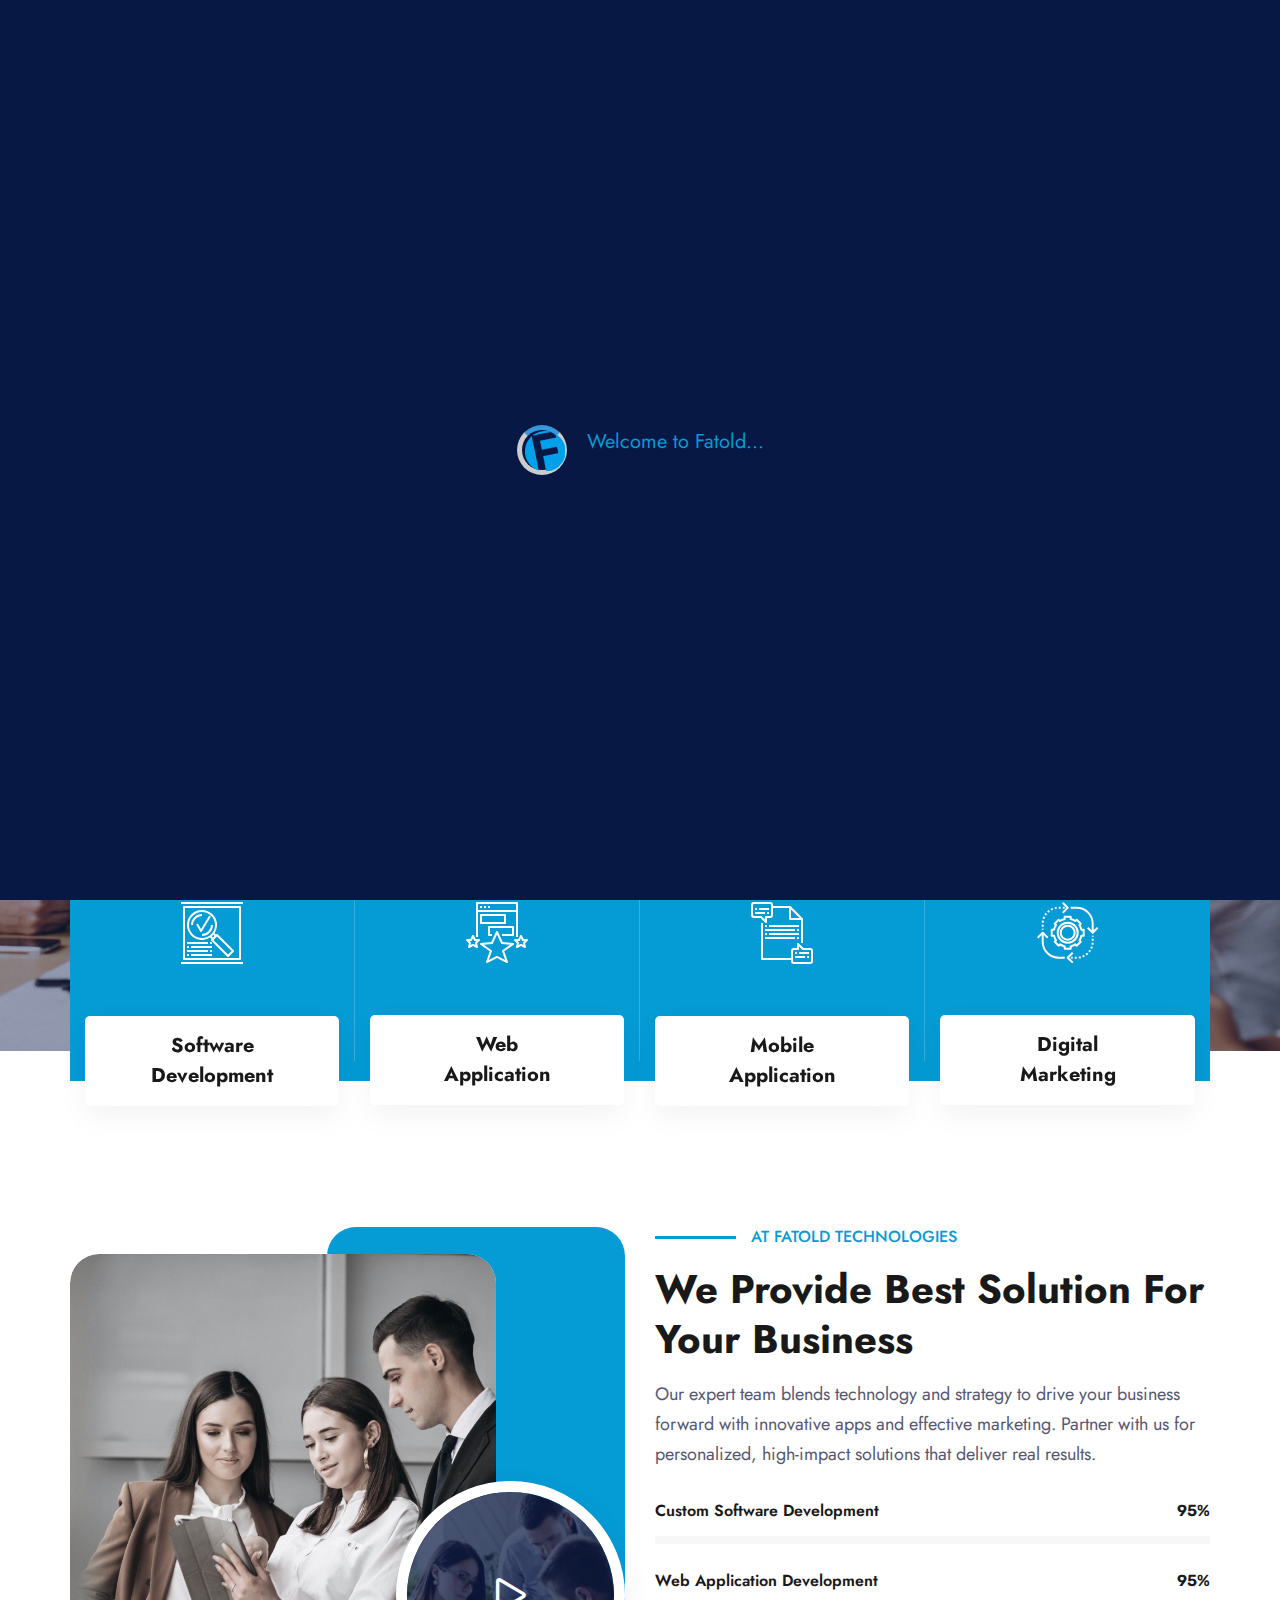
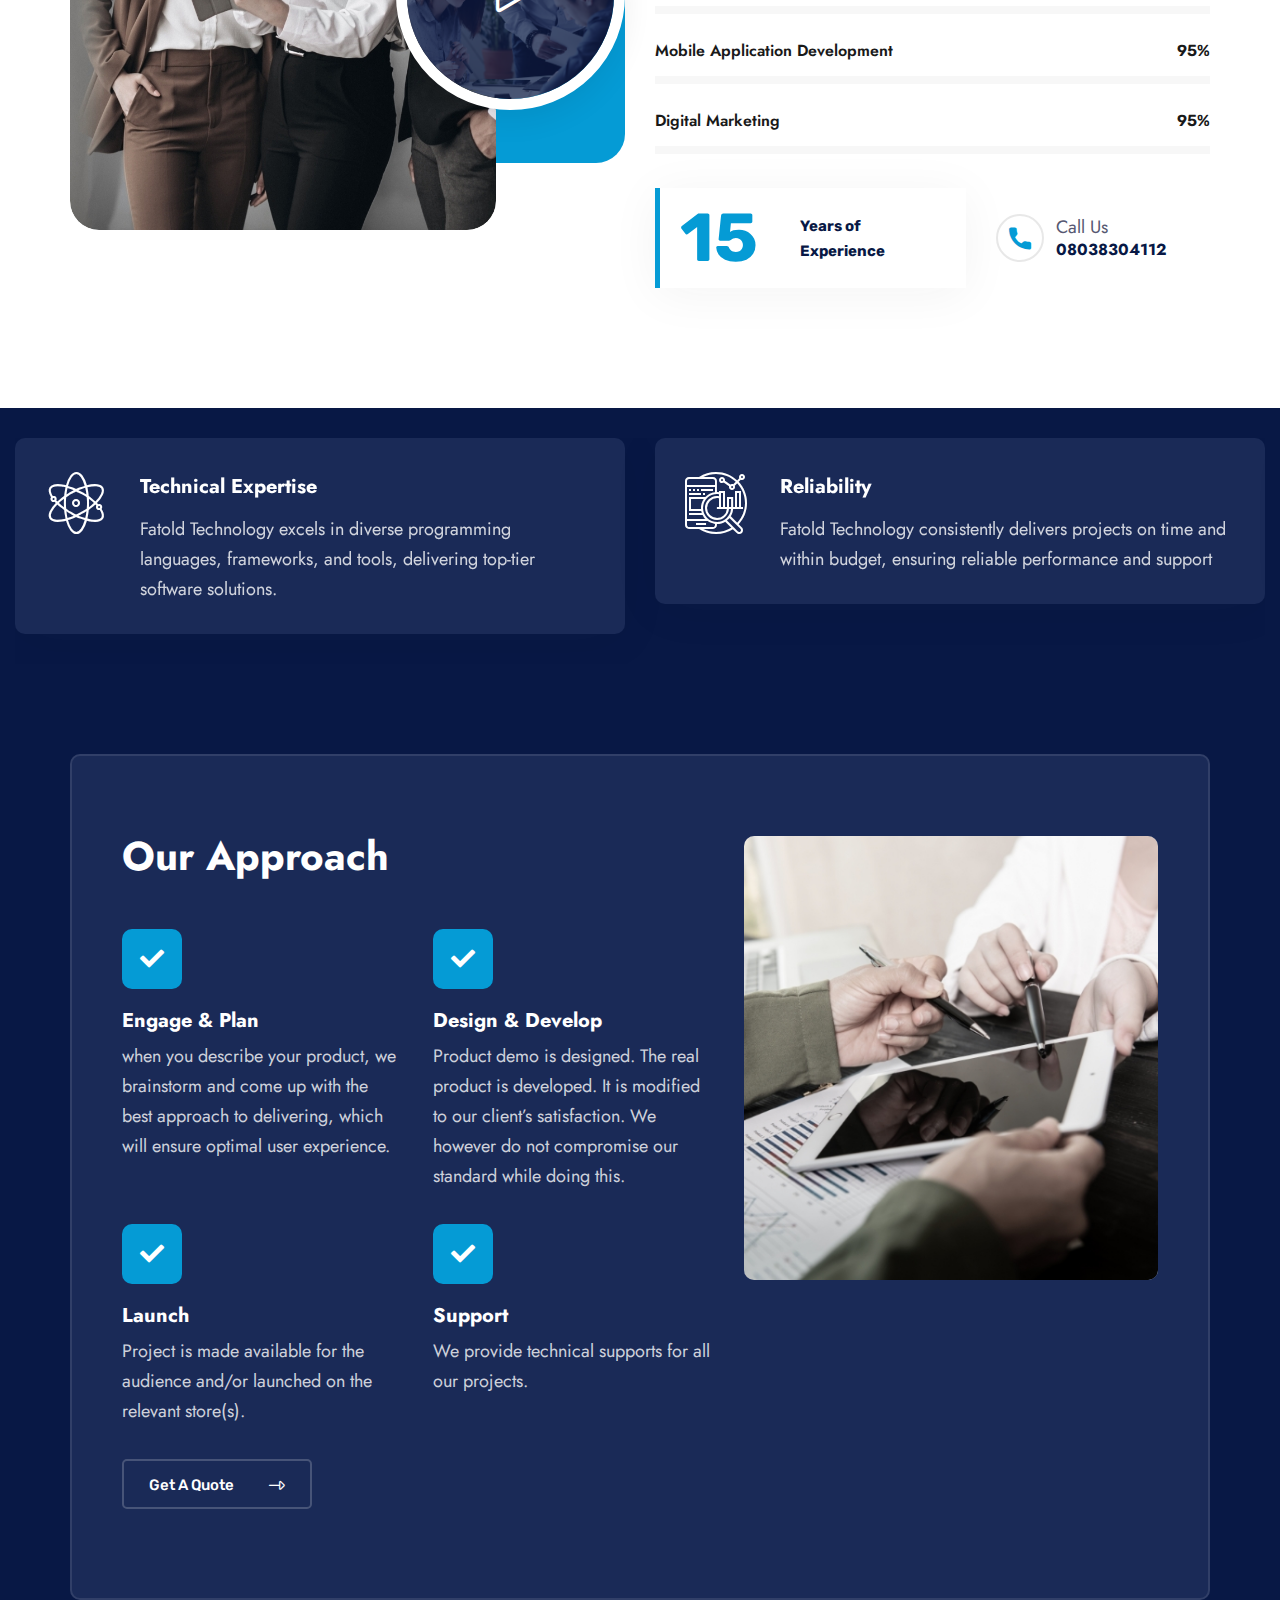
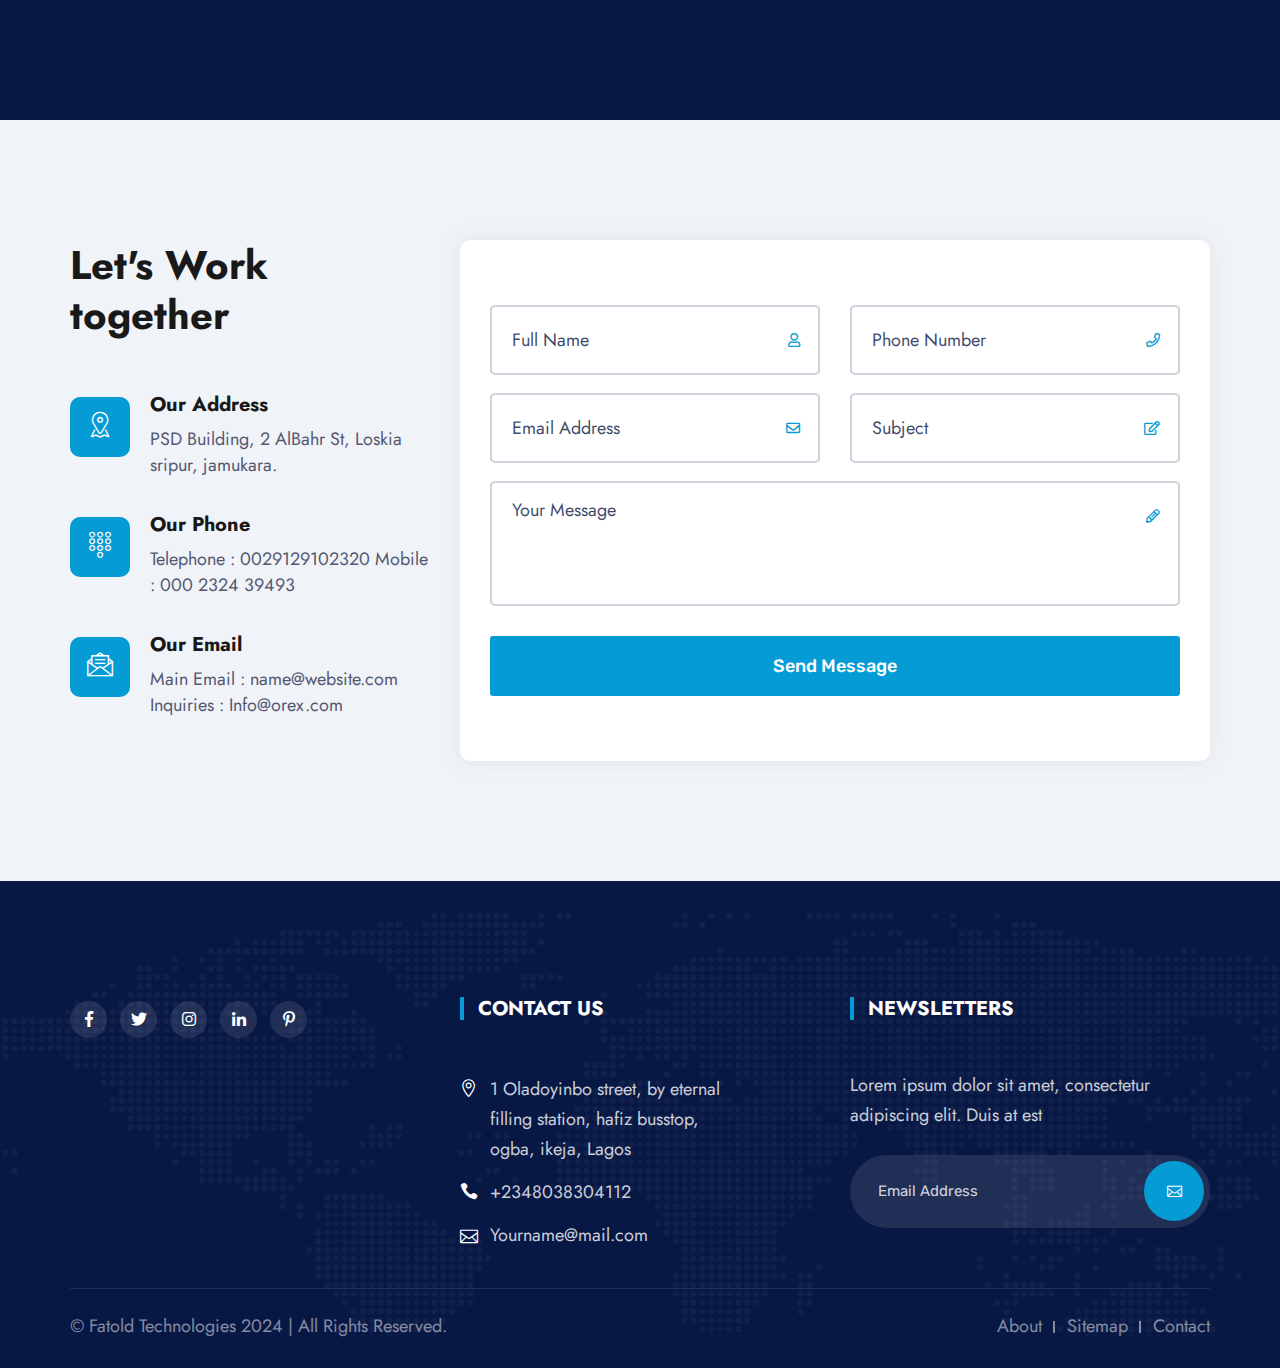
==== index.html @ 807e9df7 "Add files via upload" ====
<!DOCTYPE html>
<html lang="en">
    
<!-- Mirrored from psdtowpwork.com/html/graptor/demo/ by HTTrack Website Copier/3.x [XR&CO'2014], Mon, 05 Aug 2024 14:26:19 GMT -->
<head>
    <title>Fatold Technologies</title>
    <meta charset="UTF-8">
    <meta name="viewport" content="width=device-width">

    <!-- Start Include All CSS -->
    <link rel="stylesheet" href="assets/css/bootstrap.css"/>
    <link rel="stylesheet" href="assets/css/font-awesome.min.css"/>
    <link rel="stylesheet" href="assets/css/elegant-icons.css"/>
    <link rel="stylesheet" href="assets/css/graptor-icons.css"/>
    <link rel="stylesheet" href="assets/css/animate.css"/>
    <link rel="stylesheet" href="assets/css/owl.carousel.min.css">
    <link rel="stylesheet" href="assets/css/owl.theme.default.min.css">
    <link rel="stylesheet" href="assets/css/lightcase.css">
    <link rel="stylesheet" href="assets/css/theme.css"/>
    <link rel="stylesheet" href="assets/css/responsive.css"/>
    <!-- End Include All CSS -->

    <!-- Favicon Icon -->
    <link rel="icon"  type="image/png" href="assets/images/Fatold icon.png">
    <!-- Favicon Icon -->
</head>
<body>

    <!-- Preloader Icon -->
    <!-- <div class="preloader">
        <div class="loaderInner">
            <img src="assets/images/Fatold icon.png" alt="">
            <div id="top" class="mask">
                <div class="plane"></div>
            </div>
            <div id="middle" class="mask">
                <div class="plane"></div>
            </div>
            <div id="bottom" class="mask">
                <div class="plane"></div>
            </div>
             <div id="bottom" class="mask">
                <div class="plane"></div>
            </div>
            <p>Our Team...</p>
        </div>
    </div> -->
    <div class="Body1">
        <div class="preloader">
            <div class="loader-icon">
                <img src="assets/images/Fatold icon.png" alt="fatold icon">
            </div>
            <p class="loading-text">Welcome to Fatold...</p>
        </div>
    </div>
    <!-- Preloader Icon -->

        <!-- Topbar Start -->
        <section class="topbar">
            <div class="container">
                <div class="row">
                    <div class="col-md-8">
                        <div class="topinfo">
                            <!-- <p><i class="icon_pin_alt"></i>2072 Pinnickinick Street, WA 98370</p> -->
                            <p><i class="icon_mail_alt"></i><a href="mailto:info@website.com">hello@fatoldtechnologoes.com</a></p>
                        </div>
                    </div>
                    <div class="col-md-4">
                        <ul class="topsocial">
                            <li><a href="https://www.facebook.com/fatoldtechnologies"><i class="nss-facebook-f"></i></a></li>
                            <!-- <li><a href="https://twitter.com/"><i class="nss-twitter"></i></a></li>
                            <li><a href="https://web.whatsapp.com/"><i class="nss-whatsapp"></i></a></li> -->
                            <li><a href="http://instagram.com/fatoldtechnologies"><i class="nss-instagram"></i></a></li>
                        </ul>
                    </div>
                </div>
            </div>
        </section>
        <!-- Topbar End -->

        <!-- Header Start -->
        <header class="header-02 head-sticky">
            <div class="container">
                <div class="row">
                    <div class="col-lg-12">
                        <nav class="navbar navbar-expand-lg">
                            <!-- logo Start-->
                            <a class="navbar-brand" href="index-2.html">
                                <img src="assets/images/Logo 1.png" alt="">
                            </a>
                            <!-- logo End-->

                            <!-- Moblie Btn Start -->
                            <button class="navbar-toggler" type="button" data-toggle="collapse" data-target="#navbarSupportedContent"   aria-controls="navbarSupportedContent" aria-expanded="true" aria-label="Toggle navigation">
                                <i class="nss-bars1"></i>
                            </button>
                            <!-- Moblie Btn End -->

                            <!-- Nav Menu Start -->
                            <div class="navbar-collapse sub-menu-bar collapse" id="navbarSupportedContent">
                                <ul class="navbar-nav">
                                    <li>
                                        <a href="index.html">Home</a>
                                    </li>
                                    <li class="menu-item-has-children">
                                        <a href="javascript:void(0);">About Us</a>
                                        <ul class="sub-menu">
                                            <li><a href="about.html">Who We Are</a></li>
                                            <li><a href="team.html">Our Team of Experts</a></li>
                                        </ul>
                                    </li>
                                    <li class="menu-item-has-children">
                                        <a href="javascript:void(0);">Services</a>
                                        <ul class="sub-menu">
                                            <li><a href="service-one.html">Custom Software Development</a></li>
                                            <li><a href="service-two.html">Web Application Development</a></li>
                                            <li><a href="service-three.html">Mobile Application Development</a></li>
                                            <li><a href="service-four.html">Digital Marketing</a></li>
                                        </ul>
                                    </li>
                                    <li>
                                        <a href="contact.html">Contact</a>
                                    </li>
                                </ul>
                            </div>
                            <!-- Nav Menu End -->

                            <!-- Btn -->
                            <div class="access-btn">
                                <a href="javascript:void(0);" class="btn-search"><i class="nss-search2"></i></a>
                                <a href="javascript:void(0)" class="navigator">
                                    <svg xmlns="http://www.w3.org/2000/svg" width="22" height="22" viewBox="0 0 22 22"><path d="M2,0A2,2,0,1,0,4,2,2,2,0,0,0,2,0Zm9,0a2,2,0,1,0,2,2A2,2,0,0,0,11,0Zm9,4a2,2,0,1,0-2-2A2,2,0,0,0,20,4ZM2,9a2,2,0,1,0,2,2A2,2,0,0,0,2,9Zm9,0a2,2,0,1,0,2,2A2,2,0,0,0,11,9Zm9,0a2,2,0,1,0,2,2A2,2,0,0,0,20,9ZM2,18a2,2,0,1,0,2,2,2,2,0,0,0-2-2Zm9,0a2,2,0,1,0,2,2A2,2,0,0,0,11,18Zm9,0a2,2,0,1,0,2,2A2,2,0,0,0,20,18Z" fill="#1E2843" fill-rule="evenodd"></path></svg>
                                </a>
                            </div>
                            <!-- Btn -->
                        </nav>
                    </div>
                </div>
            </div>
        </header>
        <!-- Header End -->

        <!-- popup sidebar widget -->
        <section class="popup_sidebar_sec">
            <div class="popup_sidebar_overlay"></div>
            <div class="widget_area">
                <a href="javascript:void(0);" class="widget_closer"><i class="nss-times2"></i></a>
                <div class="center_align">
                    <div class="about_widget_area">
                        <div class="wd_logo">
                            <img src="assets/images/Logo 1.png" alt=""/>
                        </div>
                        <p>
                            We are established with the objective of making our client happy by providing value for thoughts and ideas. </p>
                        <div class="icon-box-3">
                            <div class="ib-icon">
                                <i class="nss-phone-volume2"></i>
                            </div>
                            <h5>Call Us</h5>
                            <p><a href="tel:1.800.321.9876">+2348038304112</a></p>
                        </div>
                        <div class="icon-box-3">
                            <div class="ib-icon">
                                <i class="graptor-email"></i>
                            </div>
                            <h5>Write us</h5>
                            <p><a href="mailto:contact@website.com">contact@website.com</a></p>
                        </div>
                        <div class="icon-box-3">
                            <div class="ib-icon">
                                <i class="graptor-address"></i>
                            </div>
                            <h5>Address</h5>
                            <p>1 Oladoyinbo street, by eternal filling station, hafiz busstop, ogba, ikeja, Lagos</p>
                        </div>
                        <ul class="social_item">
                            <li><a href="https://www.facebook.com/fatoldtechnologies" class="fac"><i class="nss-facebook-f"></i></a></li>
                            <li><a href="https://twitter.com/" class="twi"><i class="nss-twitter"></i></a></li>
                            <li><a href="https://whatsapp.com/" class="goo"><i class="nss-whatsapp"></i></a></li>
                            <li><a href="https://instagram.com/fatoldtechnologies" class="dri"><i class="nss-instagram"></i></a></li>
                        </ul>
                    </div>
                </div>
            </div>
        </section>
        <!-- popup sidebar widget -->

        <!-- Popup Search Start -->
        <section class="popup_search_sec">
            <div class="popup_search_overlay"></div>
            <div class="pop_search_background">
                <div class="middle_search">
                    <div class="container">
                        <div class="row">
                            <div class="col-lg-12 text-center">
                                <div class="popup_search_form">
                                    <form method="get" action="#">
                                        <input type="search" name="s" id="s" placeholder="Type Words and Hit Enter">
                                        <button type="submit"><i class="nss-search2"></i></button>
                                    </form>
                                </div>
                            </div>
                        </div>
                    </div>
                </div>
            </div>
        </section>
        <!-- Popup Search End -->

        <!-- Hero Slider Start -->
        <section class="slider-section">
            <div class="hero-slider-01 owl-carousel">
                <div class="single-slide bg-img d-flex align-items-center" data-bg-image="assets/images/home1/1.jpg">
                    <div class="container">
                        <div class="row">
                            <div class="col-lg-12">
                                <div class="slider-content">
                                    <h5 class="sub-title animated">For Startup Business</h5>
                                    <h2 class="animated">It Service & <br> Solutions</h2>
                                    <a href="contact.html" class="grap-btn to_top animated">Get A Quote <i class="nss-long-arrow-alt-right2"></i></a>
                                    <a href="about.html" class="grap-btn to_bottom animated">About Us <i class="nss-long-arrow-alt-right2"></i></a>
                                </div>
                            </div>
                        </div>
                    </div>
                </div>
                <div class="single-slide bg-img d-flex align-items-center" data-bg-image="assets/images/home1/2.jpg">
                    <div class="container">
                        <div class="row">
                            <div class="col-lg-12">
                                <div class="slider-content">
                                    <h5 class="sub-title animated">IT Software & Design</h5>
                                    <h2 class="animated">Leading It & <br> Software</h2>
                                    <a href="contact.html" class="grap-btn to_top animated">Get A Quote <i class="nss-long-arrow-alt-right2"></i></a>
                                    <a href="about.html" class="grap-btn to_bottom animated">About Us <i class="nss-long-arrow-alt-right2"></i></a>
                                </div>
                            </div>
                        </div>
                    </div>
                </div>
                <div class="single-slide bg-img d-flex align-items-center" data-bg-image="assets/images/home1/3.jpg">
                    <div class="container">
                        <div class="row">
                            <div class="col-lg-12">
                                <div class="slider-content">
                                    <h5 class="sub-title animated">We Increase Your</h5>
                                    <h2 class="animated">Business Growth & <br> Success</h2>
                                    <a href="contact.html" class="grap-btn to_top animated">Get A Quote <i class="nss-long-arrow-alt-right2"></i></a>
                                    <a href="about.html" class="grap-btn to_bottom animated">About Us <i class="nss-long-arrow-alt-right2"></i></a>
                                </div>
                            </div>
                        </div>
                    </div>
                </div>
            </div>
        </section>  
        <!-- Hero Slider End -->

        <!-- Icon Box Start -->
        <section class="iconbox-section-1">
            <div class="container">
                <div class="row">
                    <div class="col-lg-12">
                        <div class="box-wrapper">
                            <div class="icon-box-1 text-center">
                                <div class="ib-icon">
                                    <svg xmlns="http://www.w3.org/2000/svg" width="62" height="62" viewBox="0 0 62 62">
                                      <g id="_005-check" data-name="005-check" transform="translate(-1 -1)">
                                        <g id="Group_1279" data-name="Group 1279">
                                          <path id="Path_761" data-name="Path 761" d="M1,1H63V3H1Z" fill="#fff"/>
                                          <path id="Path_762" data-name="Path 762" d="M1,61H63v2H1Z" fill="#fff"/>
                                          <path id="Path_763" data-name="Path 763" d="M60,59a1,1,0,0,0,1-1V6a1,1,0,0,0-1-1H4A1,1,0,0,0,3,6V58a1,1,0,0,0,1,1ZM5,7H59V57H5Z" fill="#fff"/>
                                          <path id="Path_764" data-name="Path 764" d="M37.707,33.293a1,1,0,0,0-1.414,0L36,33.586l-1.429-1.429a15.038,15.038,0,1,0-4.414,4.414L31.586,38l-.293.293a1,1,0,0,0,0,1.414l16,16a1,1,0,0,0,1.414,0l5-5a1,1,0,0,0,0-1.414ZM9,24A13,13,0,1,1,22,37,13.015,13.015,0,0,1,9,24ZM31.771,35.357a15.223,15.223,0,0,0,1.586-1.586L34.586,35,33,36.586ZM48,53.586,33.414,39,37,35.414,51.586,50Z" fill="#fff"/>
                                          <path id="Path_765" data-name="Path 765" d="M31,24a9.011,9.011,0,0,1-9,9v2A11.013,11.013,0,0,0,33,24Z" fill="#fff"/>
                                          <path id="Path_766" data-name="Path 766" d="M22,13A11.013,11.013,0,0,0,11,24h2a9.011,9.011,0,0,1,9-9Z" fill="#fff"/>
                                          <path id="Path_767" data-name="Path 767" d="M29.143,14.485,21.021,28.021,17.868,22.5l-1.736.992,4,7a1,1,0,0,0,.857.5H21a1,1,0,0,0,.857-.485l9-15Z" fill="#fff"/>
                                          <path id="Path_768" data-name="Path 768" d="M7,53H9v2H7Z" fill="#fff"/>
                                          <path id="Path_769" data-name="Path 769" d="M11,53H32v2H11Z" fill="#fff"/>
                                          <path id="Path_770" data-name="Path 770" d="M30,49h2v2H30Z" fill="#fff"/>
                                          <path id="Path_771" data-name="Path 771" d="M7,49H28v2H7Z" fill="#fff"/>
                                          <path id="Path_772" data-name="Path 772" d="M7,45H9v2H7Z" fill="#fff"/>
                                          <path id="Path_773" data-name="Path 773" d="M11,45H32v2H11Z" fill="#fff"/>
                                          <path id="Path_774" data-name="Path 774" d="M30,41h2v2H30Z" fill="#fff"/>
                                          <path id="Path_775" data-name="Path 775" d="M7,41H28v2H7Z" fill="#fff"/>
                                        </g>
                                      </g>
                                    </svg>
                                </div>
                                <h5>Software <br> Development </h5>
                            </div>
                            <div class="icon-box-1 text-center">
                                <div class="ib-icon">
                                    <svg xmlns="http://www.w3.org/2000/svg" width="62.001" height="61" viewBox="0 0 62.001 61">
                                      <g id="_029-star" data-name="029-star" transform="translate(-1 -2)">
                                        <g id="Group_1301" data-name="Group 1301">
                                          <path id="Path_1045" data-name="Path 1045" d="M48.091,43,37.67,42.057,32.91,31.586a1,1,0,0,0-1.82,0L26.33,42.057,15.909,43a1,1,0,0,0-.482,1.815l9.371,6.56L21.061,61.658a1,1,0,0,0,1.386,1.236L32,58.118l9.553,4.776A.983.983,0,0,0,42,63a1,1,0,0,0,.939-1.342L39.2,51.379l9.371-6.56A1,1,0,0,0,48.091,43ZM37.427,50.181a1,1,0,0,0-.366,1.161L40.2,59.984l-7.755-3.878a1,1,0,0,0-.9,0L23.8,59.983l3.142-8.642a1,1,0,0,0-.366-1.161l-7.761-5.433L27.091,44a1,1,0,0,0,.819-.582l4.09-9,4.09,9a1,1,0,0,0,.819.582l8.278.752Z" fill="#fff"/>
                                          <path id="Path_1046" data-name="Path 1046" d="M62,39H58.618l-1.724-3.447a1.041,1.041,0,0,0-1.789,0L53.382,39H50a1,1,0,0,0-.707,1.707l2.6,2.6-.862,3.451a1,1,0,0,0,1.417,1.136L56,46.118l3.553,1.776a1,1,0,0,0,1.417-1.136l-.862-3.451,2.6-2.6A1,1,0,0,0,62,39Zm-3.707,3.293a1,1,0,0,0-.263.949l.473,1.891-2.056-1.027A.989.989,0,0,0,56,44a1,1,0,0,0-.447.1L53.5,45.132l.473-1.891a1,1,0,0,0-.263-.949L52.414,41H54a1,1,0,0,0,.9-.553L56,38.236l1.1,2.211A1,1,0,0,0,58,41h1.586Z" fill="#fff"/>
                                          <path id="Path_1047" data-name="Path 1047" d="M14,39H10.618L8.894,35.553a1.041,1.041,0,0,0-1.789,0L5.382,39H2a1,1,0,0,0-.707,1.707l2.6,2.6L3.03,46.758a1,1,0,0,0,1.417,1.136L8,46.118l3.553,1.776a1,1,0,0,0,1.417-1.136l-.862-3.451,2.6-2.6A1,1,0,0,0,14,39Zm-3.707,3.293a1,1,0,0,0-.263.949l.473,1.891L8.447,44.106A.989.989,0,0,0,8,44a1,1,0,0,0-.447.1L5.5,45.132l.473-1.891a1,1,0,0,0-.263-.949L4.414,41H6a1,1,0,0,0,.895-.553L8,38.236l1.1,2.211A1,1,0,0,0,10,41h1.586Z" fill="#fff"/>
                                          <path id="Path_1048" data-name="Path 1048" d="M11,3V37h2V12H51V37h2V3a1,1,0,0,0-1-1H12A1,1,0,0,0,11,3ZM51,4v6H13V4Z" fill="#fff"/>
                                          <path id="Path_1049" data-name="Path 1049" d="M15,6h2V8H15Z" fill="#fff"/>
                                          <path id="Path_1050" data-name="Path 1050" d="M19,6h2V8H19Z" fill="#fff"/>
                                          <path id="Path_1051" data-name="Path 1051" d="M23,6h2V8H23Z" fill="#fff"/>
                                          <path id="Path_1052" data-name="Path 1052" d="M16,24H40a1,1,0,0,0,1-1V15a1,1,0,0,0-1-1H16a1,1,0,0,0-1,1v8A1,1,0,0,0,16,24Zm1-8H39v6H17Z" fill="#fff"/>
                                          <path id="Path_1053" data-name="Path 1053" d="M48,26H24a1,1,0,0,0-1,1v8a1,1,0,0,0,1,1h3V34H25V28H47v6H37v2H48a1,1,0,0,0,1-1V27A1,1,0,0,0,48,26Z" fill="#fff"/>
                                        </g>
                                      </g>
                                    </svg>
                                </div>
                                <h5>Web <br> Application</h5>
                            </div>
                            <div class="icon-box-1 text-center">
                                <div class="ib-icon">
                                    <svg xmlns="http://www.w3.org/2000/svg" width="62" height="62" viewBox="0 0 62 62">
                                      <g id="_004-paper" data-name="004-paper" transform="translate(-1 -1)">
                                        <g id="Group_1278" data-name="Group 1278">
                                          <path id="Path_742" data-name="Path 742" d="M4,17h6.586l4.707,4.707A1,1,0,0,0,17,21V17h3a3,3,0,0,0,3-3V7H39V18a1,1,0,0,0,1,1H51V42h2V18a.994.994,0,0,0-.294-.708l-12-12A.994.994,0,0,0,40,5H23V4a3,3,0,0,0-3-3H4A3,3,0,0,0,1,4V14A3,3,0,0,0,4,17ZM41,8.414,49.586,17H41ZM3,4A1,1,0,0,1,4,3H20a1,1,0,0,1,1,1V14a1,1,0,0,1-1,1H16a1,1,0,0,0-1,1v2.586l-3.293-3.293A1,1,0,0,0,11,15H4a1,1,0,0,1-1-1Z" fill="#fff"/>
                                          <path id="Path_743" data-name="Path 743" d="M60,47H53.414l-4.707-4.707A1,1,0,0,0,47,43v4H44a3,3,0,0,0-3,3v7H13V22H11V58a1,1,0,0,0,1,1H41v1a3,3,0,0,0,3,3H60a3,3,0,0,0,3-3V50A3,3,0,0,0,60,47Zm1,13a1,1,0,0,1-1,1H44a1,1,0,0,1-1-1V50a1,1,0,0,1,1-1h4a1,1,0,0,0,1-1V45.414l3.293,3.293A1,1,0,0,0,53,49h7a1,1,0,0,1,1,1Z" fill="#fff"/>
                                          <path id="Path_744" data-name="Path 744" d="M15,24h2v2H15Z" fill="#fff"/>
                                          <path id="Path_745" data-name="Path 745" d="M19,24H49v2H19Z" fill="#fff"/>
                                          <path id="Path_746" data-name="Path 746" d="M47,28h2v2H47Z" fill="#fff"/>
                                          <path id="Path_747" data-name="Path 747" d="M15,28H45v2H15Z" fill="#fff"/>
                                          <path id="Path_748" data-name="Path 748" d="M15,32h2v2H15Z" fill="#fff"/>
                                          <path id="Path_749" data-name="Path 749" d="M19,32H49v2H19Z" fill="#fff"/>
                                          <path id="Path_750" data-name="Path 750" d="M47,36h2v2H47Z" fill="#fff"/>
                                          <path id="Path_751" data-name="Path 751" d="M15,36H45v2H15Z" fill="#fff"/>
                                          <path id="Path_752" data-name="Path 752" d="M45,51h2v2H45Z" fill="#fff"/>
                                          <path id="Path_753" data-name="Path 753" d="M49,51H59v2H49Z" fill="#fff"/>
                                          <path id="Path_754" data-name="Path 754" d="M57,55h2v2H57Z" fill="#fff"/>
                                          <path id="Path_755" data-name="Path 755" d="M45,55H55v2H45Z" fill="#fff"/>
                                          <path id="Path_756" data-name="Path 756" d="M17,11h2v2H17Z" fill="#fff"/>
                                          <path id="Path_757" data-name="Path 757" d="M5,11H15v2H5Z" fill="#fff"/>
                                          <path id="Path_758" data-name="Path 758" d="M5,7H7V9H5Z" fill="#fff"/>
                                          <path id="Path_759" data-name="Path 759" d="M9,7H19V9H9Z" fill="#fff"/>
                                        </g>
                                      </g>
                                    </svg>
                                </div>
                                <h5>Mobile <br> Application</h5>
                            </div>
                            <div class="icon-box-1 text-center">
                                <div class="ib-icon">
                                    <svg xmlns="http://www.w3.org/2000/svg" width="61.414" height="61.414" viewBox="0 0 61.414 61.414">
                                      <g id="_018-operation" data-name="018-operation" transform="translate(-1.293 -1.293)">
                                        <g id="Group_1290" data-name="Group 1290">
                                          <path id="Path_893" data-name="Path 893" d="M16,28a1,1,0,0,0-1,1v6a1,1,0,0,0,1,1h1.548a14.856,14.856,0,0,0,1.493,3.545l-.748.748a1,1,0,0,0,0,1.414l4,4a1,1,0,0,0,1.414,0l.748-.748A14.9,14.9,0,0,0,28,46.453V48a1,1,0,0,0,1,1h6a1,1,0,0,0,1-1V46.453a14.818,14.818,0,0,0,3.545-1.494l.748.748a1,1,0,0,0,1.414,0l4-4a1,1,0,0,0,0-1.414l-.748-.748A14.856,14.856,0,0,0,46.452,36H48a1,1,0,0,0,1-1V29a1,1,0,0,0-1-1H46.452a14.856,14.856,0,0,0-1.493-3.545l.748-.748a1,1,0,0,0,0-1.414l-4-4a1,1,0,0,0-1.414,0l-.748.748A14.9,14.9,0,0,0,36,17.547V16a1,1,0,0,0-1-1H29a1,1,0,0,0-1,1v1.547a14.819,14.819,0,0,0-3.545,1.494l-.748-.748a1,1,0,0,0-1.414,0l-4,4a1,1,0,0,0,0,1.414l.748.748A14.856,14.856,0,0,0,17.548,28Zm3.307,1.214a12.894,12.894,0,0,1,1.837-4.355,1,1,0,0,0-.128-1.257l-.6-.6L23,20.414l.6.6a1,1,0,0,0,1.258.128,12.875,12.875,0,0,1,4.354-1.836A1,1,0,0,0,30,18.33V17h4v1.33a1,1,0,0,0,.786.977,12.887,12.887,0,0,1,4.354,1.836,1,1,0,0,0,1.258-.128l.6-.6L43.586,23l-.6.6a1,1,0,0,0-.128,1.257,12.894,12.894,0,0,1,1.837,4.355A1,1,0,0,0,45.67,30H47v4H45.67a1,1,0,0,0-.977.786,12.894,12.894,0,0,1-1.837,4.355,1,1,0,0,0,.128,1.257l.6.6L41,43.586l-.6-.6a1,1,0,0,0-1.258-.128,12.875,12.875,0,0,1-4.354,1.836A1,1,0,0,0,34,45.67V47H30V45.67a1,1,0,0,0-.786-.977,12.887,12.887,0,0,1-4.354-1.836,1,1,0,0,0-1.258.128l-.6.6L20.414,41l.6-.6a1,1,0,0,0,.128-1.257,12.894,12.894,0,0,1-1.837-4.355A1,1,0,0,0,18.33,34H17V30h1.33a1,1,0,0,0,.977-.786Z" fill="#fff"/>
                                          <path id="Path_894" data-name="Path 894" d="M32,43A11,11,0,1,0,21,32,11.013,11.013,0,0,0,32,43Zm0-20a9,9,0,1,1-9,9A9.01,9.01,0,0,1,32,23Z" fill="#fff"/>
                                          <path id="Path_895" data-name="Path 895" d="M27.707,12.707l5-5a1,1,0,0,0,0-1.414l-5-5L26.293,2.707,30.586,7l-4.293,4.293Z" fill="#fff"/>
                                          <path id="Path_896" data-name="Path 896" d="M36.293,51.293l-5,5a1,1,0,0,0,0,1.414l5,5,1.414-1.414L33.414,57l4.293-4.293Z" fill="#fff"/>
                                          <path id="Path_897" data-name="Path 897" d="M6,34.414V41A17.019,17.019,0,0,0,23,58h6V56H23A15.017,15.017,0,0,1,8,41V34.414l3.293,3.293,1.414-1.414-5-5a1,1,0,0,0-1.414,0l-5,5,1.414,1.414Z" fill="#fff"/>
                                          <path id="Path_898" data-name="Path 898" d="M56,23v6.586l-3.293-3.293-1.414,1.414,5,5a1,1,0,0,0,1.414,0l5-5-1.414-1.414L58,29.586V23A17.019,17.019,0,0,0,41,6H35V8h6A15.017,15.017,0,0,1,56,23Z" fill="#fff"/>
                                          <path id="Path_899" data-name="Path 899" d="M49.821,53.134,51,54.75a17.182,17.182,0,0,0,1.64-1.359L51.27,51.934A15.121,15.121,0,0,1,49.821,53.134Z" fill="#fff"/>
                                          <path id="Path_900" data-name="Path 900" d="M55.351,50.118l-1.688-1.073a15.2,15.2,0,0,1-1.106,1.519L54.1,51.839A17.012,17.012,0,0,0,55.351,50.118Z" fill="#fff"/>
                                          <path id="Path_901" data-name="Path 901" d="M43.153,57.865a17.253,17.253,0,0,0,2.093-.4l-.5-1.937a15.134,15.134,0,0,1-1.845.353Z" fill="#fff"/>
                                          <path id="Path_902" data-name="Path 902" d="M46.535,54.946l.738,1.859A17.271,17.271,0,0,0,49.2,55.9l-.965-1.752a15.141,15.141,0,0,1-1.7.8Z" fill="#fff"/>
                                          <path id="Path_903" data-name="Path 903" d="M57.166,46.275l-1.9-.619a14.972,14.972,0,0,1-.693,1.745l1.809.854a17.128,17.128,0,0,0,.786-1.98Z" fill="#fff"/>
                                          <path id="Path_904" data-name="Path 904" d="M35.007,56h2.007v2H35.007Z" fill="#fff"/>
                                          <path id="Path_905" data-name="Path 905" d="M39.021,56v2h2.005L41,56Z" fill="#fff"/>
                                          <path id="Path_906" data-name="Path 906" d="M57.966,42.1l-2-.127a15.186,15.186,0,0,1-.236,1.865l1.965.375a17.234,17.234,0,0,0,.267-2.113Z" fill="#fff"/>
                                          <path id="Path_907" data-name="Path 907" d="M56,38.022h2v2.007H56Z" fill="#fff"/>
                                          <path id="Path_908" data-name="Path 908" d="M56,35h2v1H56Z" fill="#fff"/>
                                          <path id="Path_909" data-name="Path 909" d="M14.179,10.866,13,9.25a17.182,17.182,0,0,0-1.64,1.359l1.369,1.457A15.121,15.121,0,0,1,14.179,10.866Z" fill="#fff"/>
                                          <path id="Path_910" data-name="Path 910" d="M26.986,6h2.007V8H26.986Z" fill="#fff"/>
                                          <path id="Path_911" data-name="Path 911" d="M9.43,16.6l-1.809-.854a17.027,17.027,0,0,0-.787,1.98l1.9.619A14.978,14.978,0,0,1,9.43,16.6Z" fill="#fff"/>
                                          <path id="Path_912" data-name="Path 912" d="M21.1,8.12l-.252-1.984a17.254,17.254,0,0,0-2.093.4l.5,1.937A14.727,14.727,0,0,1,21.1,8.12Z" fill="#fff"/>
                                          <path id="Path_913" data-name="Path 913" d="M17.465,9.054l-.738-1.859A17.27,17.27,0,0,0,14.8,8.1l.965,1.752a15.141,15.141,0,0,1,1.7-.8Z" fill="#fff"/>
                                          <path id="Path_914" data-name="Path 914" d="M11.443,13.436,9.9,12.161a17.012,17.012,0,0,0-1.253,1.721l1.688,1.073a15.2,15.2,0,0,1,1.106-1.519Z" fill="#fff"/>
                                          <path id="Path_915" data-name="Path 915" d="M24.979,8V6H22.974L23,8Z" fill="#fff"/>
                                          <path id="Path_916" data-name="Path 916" d="M8.267,20.164,6.3,19.789A17.044,17.044,0,0,0,6.034,21.9l2,.127a14.972,14.972,0,0,1,.237-1.865Z" fill="#fff"/>
                                          <path id="Path_917" data-name="Path 917" d="M6,23.971H8v2.007H6Z" fill="#fff"/>
                                          <path id="Path_918" data-name="Path 918" d="M6,28H8v1H6Z" fill="#fff"/>
                                          <path id="Path_919" data-name="Path 919" d="M32,40a8,8,0,1,0-8-8A8.009,8.009,0,0,0,32,40Zm0-14a6,6,0,1,1-6,6A6.006,6.006,0,0,1,32,26Z" fill="#fff"/>
                                        </g>
                                      </g>
                                    </svg>
                                </div>
                                <h5>Digital <br> Marketing</h5>
                            </div>
                        </div>
                    </div>
                </div>
            </div>
        </section>
        <!-- Icon Box End -->

        <!-- About Start -->
         <section class="about-section-1">
            <div class="container">
                <div class="row">
                    <div class="col-lg-6 col-md-6">
                        <div class="video_image">
                            <img src="assets/images/home1/about.jpg" alt="">
                            <div class="bgcolor"></div>
                            <a class="popup" href="https://player.vimeo.com/video/364758150" data-rel="lightcase:myCollection:slideshow">
                                <img src="assets/images/home1/v.png" alt="">
                                <i class="nss-play1"></i>
                            </a>
                        </div>
                    </div>
                    <div class="col-lg-6 col-md-6">
                        <div class="ab-content">
                            <h6 class="sub-title"><span></span>At Fatold Technologies</h6>
                            <h2 class="sec-title">We Provide Best Solution For Your Business</h2>
                            <p class="sec-desc">
                                Our expert team blends technology and strategy to drive your business forward with innovative apps and effective marketing. Partner with us for personalized, high-impact solutions that deliver real results. 
                            </p>
                            <div class="single_skill" data-parcent="95">
                                <h4>Custom Software Development</h4>
                                <div class="ss_parent"><div class="ss_child"></div><span>95%</span></div>
                            </div>
                            <div class="single_skill" data-parcent="95">
                                <h4>Web Application Development</h4>
                                <div class="ss_parent"><div class="ss_child"></div><span>95%</span></div>
                            </div>
                            <div class="single_skill" data-parcent="95">
                                <h4>Mobile Application Development</h4>
                                <div class="ss_parent"><div class="ss_child"></div><span>95%</span></div>
                            </div>
                            <div class="single_skill" data-parcent="95">
                                <h4>Digital Marketing</h4>
                                <div class="ss_parent"><div class="ss_child"></div><span>95%</span></div>
                            </div>
                            <div class="divider"></div>
                            <div class="row">
                                <div class="col-lg-7">
                                    <div class="yearsXP">
                                        <h2 data-counter="15" class="timer">15</h2>
                                        <h3>Years of Experience</h3>
                                    </div>
                                </div>
                                <div class="col-lg-5">
                                    <div class="service-item-01">
                                        <div class="ib-icon">
                                            <i class="graptor-call"></i>
                                        </div>
                                        <h5>Call Us</h5>
                                        <p>08038304112</p>
                                    </div>
                                </div>
                            </div>
                        </div>
                    </div>
                </div>
            </div>
        </section>
        <!-- About End -->
        
        <!-- Service Start -->
        <section class="service-section-1">
            <div class="container-fluid">
                <div class="row">
                    <div class="col-lg-12">
                        <div class="service-slider owl-carousel">
                            <div class="service-item-01">
                                <div class="ib-icon">
                                    <i class="graptor-science"></i>
                                </div>
                                <h3>Technical Expertise</h3>
                                <p>Fatold Technology excels in diverse programming languages, 
                                    frameworks, and tools, delivering top-tier software solutions.
                                </p>
                            </div>
                            <div class="service-item-01">
                                <div class="ib-icon">
                                    <i class="graptor-seo"></i>
                                </div>
                                <h3>Reliability</h3>
                                <p>Fatold Technology consistently delivers projects on time and within budget, 
                                    ensuring reliable performance and support</p>
                            </div>
                            <div class="service-item-01">
                                <div class="ib-icon">
                                    <i class="graptor-solutions"></i>
                                </div>
                                <h3>Innovation</h3>
                                <p>Fatold Technology develops creative, cutting-edge solutions to meet evolving 
                                    market demands and client needs</p>
                            <!-- </div>
                            <div class="service-item-01">
                                <div class="ib-icon">
                                    <i class="graptor-solutions"></i>
                                </div>
                                <h3><a href="single-service.html">Digital Marketing</a></h3>
                                <p>Fatold Technologies is a leading-edge mobile application development company with many successful projects under its belt. We have created mobile apps of any complexity: from award-winning B2C applications to heavy enterprise-grade mobile solutions that automate mission-critical business processes.</p>
                            </div> -->
                            <!-- <div class="service-item-01">
                                <div class="ib-icon">
                                    <i class="graptor-data"></i>
                                </div>
                                <h3><a href="single-service.html">Web Development</a></h3>
                                <p>Lorem ipsum dolor sit amet, conset etur sadipscing elitr, sed diam noket numy eirmod tempor</p>
                            </div> -->
                        </div>
                    </div>
                </div>
            </div>
            <div class="container">
                <div class="row">
                    <div class="col-md-12">
                        <div class="bisiness-str">
                            <div class="row">
                                <div class="col-lg-7">
                                    <h2 class="sec-title white">Our Approach</h2>
                                    <div class="row">
                                        <!-- <div class="col-md-6">
                                            <div class="icon-box-2">
                                                <div class="ib-icon">
                                                    <i class="nss-check"></i>
                                                </div>
                                                <h5>Engage</h5>
                                                <p>
                                                    You describe your product(s).
                                                </p>
                                            </div>
                                        </div> -->
                                        <div class="col-md-6">
                                            <div class="icon-box-2">
                                                <div class="ib-icon">
                                                    <i class="nss-check"></i>
                                                </div>
                                                <h5>Engage & Plan</h5>
                                                <p>
                                                    when you describe your product, we brainstorm and come up with the best approach to delivering, which will ensure optimal user experience.
                                                </p>
                                            </div>
                                        </div>
                                        <!-- <div class="col-md-6">
                                            <div class="icon-box-2">
                                                <div class="ib-icon">
                                                    <i class="nss-check"></i>
                                                </div>
                                                <h5>Design</h5>
                                                <p>
                                                    Product demo is designed. This reveals the look and feel of the product.
                                                </p>
                                            </div>
                                        </div> -->
                                        <div class="col-md-6">
                                            <div class="icon-box-2">
                                                <div class="ib-icon">
                                                    <i class="nss-check"></i>
                                                </div>
                                                <h5>Design & Develop</h5>
                                                <p>
                                                    Product demo is designed. The real product is developed. It is modified to our client’s satisfaction. We however do not compromise our standard while doing this.
                                                </p>
                                            </div>
                                        </div>
                                        <div class="col-md-6">
                                            <div class="icon-box-2">
                                                <div class="ib-icon">
                                                    <i class="nss-check"></i>
                                                </div>
                                                <h5>Launch</h5>
                                                <p>
                                                    Project is made available for the audience and/or launched on the relevant store(s).
                                                </p>
                                            </div>
                                        </div>
                                        <div class="col-md-6">
                                            <div class="icon-box-2">
                                                <div class="ib-icon">
                                                    <i class="nss-check"></i>
                                                </div>
                                                <h5>Support</h5>
                                                <p>
                                                    We provide technical supports for all our projects.
                                                </p>
                                            </div>
                                        </div>
                                    </div>
                                    <a href="contact.html" class="grap-btn to_bottom">Get A Quote <i class="nss-long-arrow-alt-right2"></i></a>
                                </div>
                                <div class="col-lg-5">
                                    <img src="assets/images/home1/4.jpg" alt="">
                                </div>
                            </div>
                        </div>
                    </div>
                </div>
            </div>
        </section>
        <!-- Service End -->

        <!-- Client Start -->
        <!-- <section class="client-section">
            <div class="container">
                <div class="row">
                    <div class="col-md-12">
                        <div class="client-slider owl-carousel">
                            <a href="javascript:void(0);">
                                <img class="hover" src="assets/images/client-logo/1.png" alt="">
                                <img class="normal" src="assets/images/client-logo/1.png" alt="">
                            </a>
                            <a href="javascript:void(0);">
                                <img class="hover" src="assets/images/client-logo/2.png" alt="">
                                <img class="normal" src="assets/images/client-logo/2.png" alt="">
                            </a>
                            <a href="javascript:void(0);">
                                <img class="hover" src="assets/images/client-logo/3.png" alt="">
                                <img class="normal" src="assets/images/client-logo/3.png" alt="">
                            </a>
                            <a href="javascript:void(0);">
                                <img class="hover" src="assets/images/client-logo/4.png" alt="">
                                <img class="normal" src="assets/images/client-logo/4.png" alt="">
                            </a>
                            <a href="javascript:void(0);">
                                <img class="hover" src="assets/images/client-logo/1.png" alt="">
                                <img class="normal" src="assets/images/client-logo/1.png" alt="">
                            </a>
                        </div>
                    </div>
                </div>
            </div>
        </section> -->
        <!-- Client End -->

        <!-- Portfolio Start -->
        <!-- <section class="portfolio-section-1">
            <div class="container">
                <div class="row">
                    <div class="col-md-12 text-center">
                        <h6 class="sub-title text-capitalize">Portfolio</h6>
                        <h2 class="sec-title">Case Study</h2>
                        <ul class="shaf-filter">
                            <li class="active" data-group="all">All Projects</li>
                            <li data-group="ui/ux">UI/UX</li>
                            <li data-group="branding">Branding</li>
                            <li data-group="design">Web Design</li>
                            <li data-group="technology">Technology</li>
                            <li data-group="printing">Printing</li>
                        </ul>
                    </div>
                </div>
                <div class="row shafull-container cus-col">
                    <div class="col-lg-4 col-md-6 shaf-item" data-groups='["all", "design", "technology"]'>
                        <div class="folio-item-1">
                            <img src="assets/images/portfolio/1.jpg" alt="">
                            <div class="folio-content">
                                <p class="cats"><a href="portfolio1.html">Technology</a></p>
                                <h5><a href="portfolio-details-1.html">Platform Integration</a></h5>
                                <a class="fm-more" href="portfolio-details-1.html"><i class="nss-arrow-right"></i></a>
                            </div>
                        </div>
                    </div>
                    <div class="col-lg-4 col-md-6 shaf-item" data-groups='["all", "ui/ux", "printing"]'>
                        <div class="folio-item-1">
                            <img src="assets/images/portfolio/2.jpg" alt="">
                            <div class="folio-content">
                                <p class="cats"><a href="portfolio1.html">Printing</a></p>
                                <h5><a href="portfolio-details-1.html">Product Engineering</a></h5>
                                <a class="fm-more" href="portfolio-details-1.html"><i class="nss-arrow-right"></i></a>
                            </div>
                        </div>
                    </div>
                    <div class="col-lg-4 col-md-6 shaf-item" data-groups='["all", "branding", "technology"]'>
                        <div class="folio-item-1">
                            <img src="assets/images/portfolio/4.jpg" alt="">
                            <div class="folio-content">
                                <p class="cats"><a href="portfolio1.html">UI/UX</a></p>
                                <h5><a href="portfolio-details-1.html">Growth Strategies</a></h5>
                                <a class="fm-more" href="portfolio-details-1.html"><i class="nss-arrow-right"></i></a>
                            </div>
                        </div>
                    </div>
                    <div class="col-lg-4 col-md-6 shaf-item" data-groups='["all", "branding", "technology"]'>
                        <div class="folio-item-1">
                            <img src="assets/images/portfolio/3.jpg" alt="">
                            <div class="folio-content">
                                <p class="cats"><a href="portfolio1.html">Branding</a></p>
                                <h5><a href="portfolio-details-1.html">Innovative Interfaces</a></h5>
                                <a class="fm-more" href="portfolio-details-1.html"><i class="nss-arrow-right"></i></a>
                            </div>
                        </div>
                    </div>
                    <div class="col-lg-4 col-md-6 shaf-item" data-groups='["all", "design", "ui/ux"]'>
                        <div class="folio-item-1">
                            <img src="assets/images/portfolio/5.jpg" alt="">
                            <div class="folio-content">
                                <p class="cats"><a href="portfolio1.html">Web Design</a></p>
                                <h5><a href="portfolio-details-1.html">Project Design</a></h5>
                                <a class="fm-more" href="portfolio-details-1.html"><i class="nss-arrow-right"></i></a>
                            </div>
                        </div>
                    </div>
                    <div class="col-md-1 shaf-sizer"></div>
                </div>
            </div>
        </section> -->
        <!-- Portfolio End -->

        <!-- Team Start -->
        <!-- <section class="team-bg" style="background-image: url(assets/images/bg/1.png);">
            <div class="container">
                <div class="row">
                    <div class="col-md-12 text-center">
                        <h6 class="sub-title text-capitalize white">Meet Our Team</h6>
                        <h2 class="sec-title white">Our Creative Team</h2>
                    </div>
                </div>
            </div>
        </section>
        <section class="team-section-1">
            <div class="container-fluid">
                <div class="row">
                    <div class="col-lg-12">
                        <div class="team-slider owl-carousel">
                            <div class="team-item-01">
                                <div class="tm-thumb">
                                    <img src="assets/images/team/1.png" alt="">
                                    <div class="tm-social">
                                        <a class="share" href="#"><i class="nss-share-alt"></i></a>
                                        <a href="https://www.facebook.com/"><i class="nss-facebook-f"></i></a>
                                        <a href="https://twitter.com/"><i class="nss-twitter"></i></a>
                                        <a href="instagram.html"><i class="nss-instagram"></i></a>
                                        <a href="https://www.linkedin.com/"><i class="nss-linkedin-in"></i></a>
                                    </div>
                                </div>
                                <div class="tm-content">
                                    <h5><a href="single-team.html">Doris Jordan</a></h5>
                                    <p>Design Expert</p>
                                </div>
                            </div>
                            <div class="team-item-01">
                                <div class="tm-thumb">
                                    <img src="assets/images/team/2.png" alt="">
                                    <div class="tm-social">
                                        <a class="share" href="#"><i class="nss-share-alt"></i></a>
                                        <a href="https://www.facebook.com/"><i class="nss-facebook-f"></i></a>
                                        <a href="https://twitter.com/"><i class="nss-twitter"></i></a>
                                        <a href="instagram.html"><i class="nss-instagram"></i></a>
                                        <a href="https://www.linkedin.com/"><i class="nss-linkedin-in"></i></a>
                                    </div>
                                </div>
                                <div class="tm-content">
                                    <h5><a href="single-team.html">Johnny Ramirez</a></h5>
                                    <p>Digital Marketer</p>
                                </div>
                            </div>
                            <div class="team-item-01">
                                <div class="tm-thumb">
                                    <img src="assets/images/team/3.png" alt="">
                                    <div class="tm-social">
                                        <a class="share" href="#"><i class="nss-share-alt"></i></a>
                                        <a href="https://www.facebook.com/"><i class="nss-facebook-f"></i></a>
                                        <a href="https://twitter.com/"><i class="nss-twitter"></i></a>
                                        <a href="instagram.html"><i class="nss-instagram"></i></a>
                                        <a href="https://www.linkedin.com/"><i class="nss-linkedin-in"></i></a>
                                    </div>
                                </div>
                                <div class="tm-content">
                                    <h5><a href="single-team.html">Diana Wagner</a></h5>
                                    <p>UI/UX Designer</p>
                                </div>
                            </div>
                            <div class="team-item-01">
                                <div class="tm-thumb">
                                    <img src="assets/images/team/4.png" alt="">
                                    <div class="tm-social">
                                        <a class="share" href="#"><i class="nss-share-alt"></i></a>
                                        <a href="https://www.facebook.com/"><i class="nss-facebook-f"></i></a>
                                        <a href="https://twitter.com/"><i class="nss-twitter"></i></a>
                                        <a href="instagram.html"><i class="nss-instagram"></i></a>
                                        <a href="https://www.linkedin.com/"><i class="nss-linkedin-in"></i></a>
                                    </div>
                                </div>
                                <div class="tm-content">
                                    <h5><a href="single-team.html">Mark Smith</a></h5>
                                    <p>Ceo & Founder</p>
                                </div>
                            </div>
                            <div class="team-item-01">
                                <div class="tm-thumb">
                                    <img src="assets/images/team/5.png" alt="">
                                    <div class="tm-social">
                                        <a class="share" href="#"><i class="nss-share-alt"></i></a>
                                        <a href="https://www.facebook.com/"><i class="nss-facebook-f"></i></a>
                                        <a href="https://twitter.com/"><i class="nss-twitter"></i></a>
                                        <a href="instagram.html"><i class="nss-instagram"></i></a>
                                        <a href="https://www.linkedin.com/"><i class="nss-linkedin-in"></i></a>
                                    </div>
                                </div>
                                <div class="tm-content">
                                    <h5><a href="single-team.html">Jesica Brown</a></h5>
                                    <p>SEO Expert</p>
                                </div>
                            </div>
                            <div class="team-item-01">
                                <div class="tm-thumb">
                                    <img src="assets/images/team/6.png" alt="">
                                    <div class="tm-social">
                                        <a class="share" href="#"><i class="nss-share-alt"></i></a>
                                        <a href="https://www.facebook.com/"><i class="nss-facebook-f"></i></a>
                                        <a href="https://twitter.com/"><i class="nss-twitter"></i></a>
                                        <a href="instagram.html"><i class="nss-instagram"></i></a>
                                        <a href="https://www.linkedin.com/"><i class="nss-linkedin-in"></i></a>
                                    </div>
                                </div>
                                <div class="tm-content">
                                    <h5><a href="single-team.html">Harry Garrett</a></h5>
                                    <p>Web Developer</p>
                                </div>
                            </div>
                        </div>
                    </div>
                </div>
            </div>
        </section> -->
        <!-- Team End -->

        <!-- Testimonail Start -->
        <!-- <section class="testimonial-section">
            <div class="container">
                <div class="row">
                    <div class="col-md-12">
                        <h6 class="sub-title text-capitalize">Client Testimonials</h6>
                        <h2 class="sec-title">What our clients say</h2>
                    </div>
                </div>
                <div class="row">
                    <div class="col-md-12">
                        <div class="testimonial-slider owl-carousel">
                            <div class="ts-item text-center">
                                <i class="nss-quote-left"></i>
                                <img src="assets/images/t1.png" alt="">
                                <p>
                                    Lorem ipsum dolor sit amet, consectetur adipiscing elit. Duis at est id leo luctus gravida a in ipsum.
                                </p>
                                <h5>Eugene Freeman</h5>
                                <span>Tincidunt</span>
                            </div>
                            <div class="ts-item text-center">
                                <i class="nss-quote-left"></i>
                                <img src="assets/images/t2.png" alt="">
                                <p>
                                    Lorem ipsum dolor sit amet, consectetur adipiscing elit. Duis at est id leo luctus gravida a in ipsum.
                                </p>
                                <h5>Kelly Coleman</h5>
                                <span>Nulla nec</span>
                            </div>
                            <div class="ts-item text-center">
                                <i class="nss-quote-left"></i>
                                <img src="assets/images/t3.png" alt="">
                                <p>
                                    Lorem ipsum dolor sit amet, consectetur adipiscing elit. Duis at est id leo luctus gravida a in ipsum.
                                </p>
                                <h5>Philip Mendez</h5>
                                <span>Consectetur</span>
                            </div>
                            <div class="ts-item text-center">
                                <i class="nss-quote-left"></i>
                                <img src="assets/images/t4.png" alt="">
                                <p>
                                    Lorem ipsum dolor sit amet, consectetur adipiscing elit. Duis at est id leo luctus gravida a in ipsum.
                                </p>
                                <h5>Martin Joe</h5>
                                <span>Tincidunt</span>
                            </div>
                        </div>
                    </div>
                </div>
            </div>
        </section> -->
        <!-- Testimonail End -->

        <!-- Contact Start -->
        <section class="contact-section-1">
            <div class="container">
                <div class="row">
                    <div class="col-lg-4 col-md-5">
                        <h2 class="sec-title">Let's Work together</h2>
                        <div class="icon-box-3">
                            <div class="ib-icon">
                                <i class="graptor-address"></i>
                            </div>
                            <h5>Our Address</h5>
                            <p>
                                PSD Building, 2 AlBahr St, Loskia sripur, jamukara.
                            </p>
                        </div>
                        <div class="icon-box-3">
                            <div class="ib-icon">
                                <i class="graptor-phone"></i>
                            </div>
                            <h5>Our Phone</h5>
                            <p>
                                Telephone : 0029129102320
                                Mobile : 000 2324 39493
                            </p>
                        </div>
                        <div class="icon-box-3">
                            <div class="ib-icon">
                                <i class="graptor-email"></i>
                            </div>
                            <h5>Our Email</h5>
                            <p>
                                Main Email : name@website.com
                                Inquiries : Info@orex.com
                            </p>
                        </div>
                    </div>
                    <div class="col-lg-8 col-md-7">
                        <div class="contact-form">
                            <form action="#" method="post" id="contact-form" class="row">
                                <div class="col-lg-6">
                                    <div class="iconInput">
                                        <input type="text" name="con_name" class="required" placeholder="Full Name">
                                        <i class="nss-user1"></i>
                                    </div>
                                </div>
                                <div class="col-lg-6">
                                    <div class="iconInput">
                                        <input type="number" name="con_phone" placeholder="Phone Number">
                                        <i class="nss-phone1"></i>
                                    </div>
                                </div>
                                <div class="col-lg-6">
                                    <div class="iconInput">
                                        <input type="email" name="con_email" class="required" placeholder="Email Address">
                                        <i class="nss-envelope1"></i>
                                    </div>
                                </div>
                                <div class="col-lg-6">
                                    <div class="iconInput">
                                        <input type="text" name="con_subject" placeholder="Subject">
                                        <i class="nss-edit1"></i>
                                    </div>
                                </div>
                                <div class="col-lg-12">
                                    <div class="iconInput">
                                        <textarea name="con_message" class="required" placeholder="Your Message"></textarea>
                                        <i class="nss-pencil-alt1"></i>
                                    </div>
                                </div>
                                <div class="col-lg-12 text-center">
                                    <button type="submit" class="grap-btn to_top">Send Message</button>
                                    <img src="assets/images/ajax.gif" alt="" class="graptor_loader">
                                    <div class="con_message alert"></div>
                                </div>
                            </form>
                        </div>
                    </div>
                </div>
            </div>
        </section>
        <!-- Contact End -->

        <!-- Footer Start -->
        <footer class="footer" style="background-image: url(assets/images/bg/3.png);">
            <div class="container">
                <div class="row">
                    <div class="col-xl-4 col-lg-4 col-md-6">
                        <aside class="widget">
                            <div class="about-widget">
                                <!-- <a href="index-2.html"><img src="assets/Fatold_Logo 1.png" alt=""></a> -->
                                <div class="ab-social">
                                    <a href="https://www.facebook.com/fatoldtechnologies"><i class="nss-facebook-f"></i></a>
                                    <a href="https://twitter.com/"><i class="nss-twitter"></i></a>
                                    <a href="http://instagram.com/fatoldtechnologies"><i class="nss-instagram"></i></a>
                                    <a href="https://google.com/"><i class="nss-linkedin-in"></i></a>
                                    <a href="https://google.com/fatoldtechnologies"><i class="nss-pinterest-p"></i></a>
                                </div>
                            </div>
                        </aside>
                    </div>
                    <div class="col-xl-3 col-lg-4 col-md-6">
                        <aside class="widget">
                            <h3 class="widget-title">Contact Us</h3>
                            <div class="fs-info">
                                <i class="icon_pin_alt"></i>
                                <p><a href="https://www.google.com/maps">1 Oladoyinbo street, by eternal filling station, hafiz busstop, ogba, ikeja, Lagos</a></p>
                            </div>
                            <div class="fs-info">
                                <i class="icon_phone"></i>
                                <p><a href="tel:1245698909">+2348038304112</a></p>
                            </div>
                            <div class="fs-info">
                                <i class="icon_mail_alt"></i>
                                <p><a href="mailto:yourname@mail.com">Yourname@mail.com</a></p>
                            </div>
                        </aside>
                    </div>
                    <div class="col-xl-4 offset-xl-1 col-lg-4 col-md-12">
                        <aside class="widget widget_mc4wp_form_widget">
                            <h3 class="widget-title">Newsletters</h3>
                            <p>Lorem ipsum dolor sit amet, consectetur adipiscing elit. Duis at est</p>
                            <form class="mc4wp-form" method="post">
                                <input type="email" name="EMAIL" placeholder="Email Address" required="">
                                <button type="submit"><i class="icon_mail_alt"></i></button>
                            </form>
                        </aside>
                    </div>
                </div>
                <!-- Copryrgint Start -->
                <div class="row">
                    <div class="col-lg-12">
                        <div class="copyright">
                            <div class="row">
                                <div class="col-md-7">
                                    <p>© <a href="https://psdtowpwork.com/">Fatold Technologies</a> 2024 | All Rights Reserved.</p>
                                </div>
                                <div class="col-md-5">
                                    <ul>
                                        <li><a href="about.html">About</a></li>
                                        <li><a href="https://www.google.com/maps">Sitemap</a></li>
                                        <li><a href="contact.html">Contact</a></li>
                                    </ul>
                                </div>
                            </div>
                        </div>
                    </div>
                </div>
                <!-- Copryrgint End -->
            </div>
        </footer>
        <!-- Footer End -->

        <!-- Back To Top -->
        <a href="javascript:void(0)" id="back-to-top">
            <i class="nss-arrow-to-top1"></i>
        </a>
        <!-- Back To Top -->

        <!-- Start Include All JS -->
        <script src="assets/js/jquery.js"></script>
        <script src="assets/js/bootstrap.min.js"></script>
        <script src="assets/js/jquery.appear.js"></script>
        <script src="assets/js/owl.carousel.min.js"></script>
        <script src="assets/js/jquery.shuffle.min.js"></script>
        <script src="assets/js/lightcase.js"></script>

        <script src="assets/js/theme.js"></script>
        <!-- End Include All JS -->
    </body>

<!-- Mirrored from psdtowpwork.com/html/graptor/demo/ by HTTrack Website Copier/3.x [XR&CO'2014], Mon, 05 Aug 2024 14:27:17 GMT -->
</html>
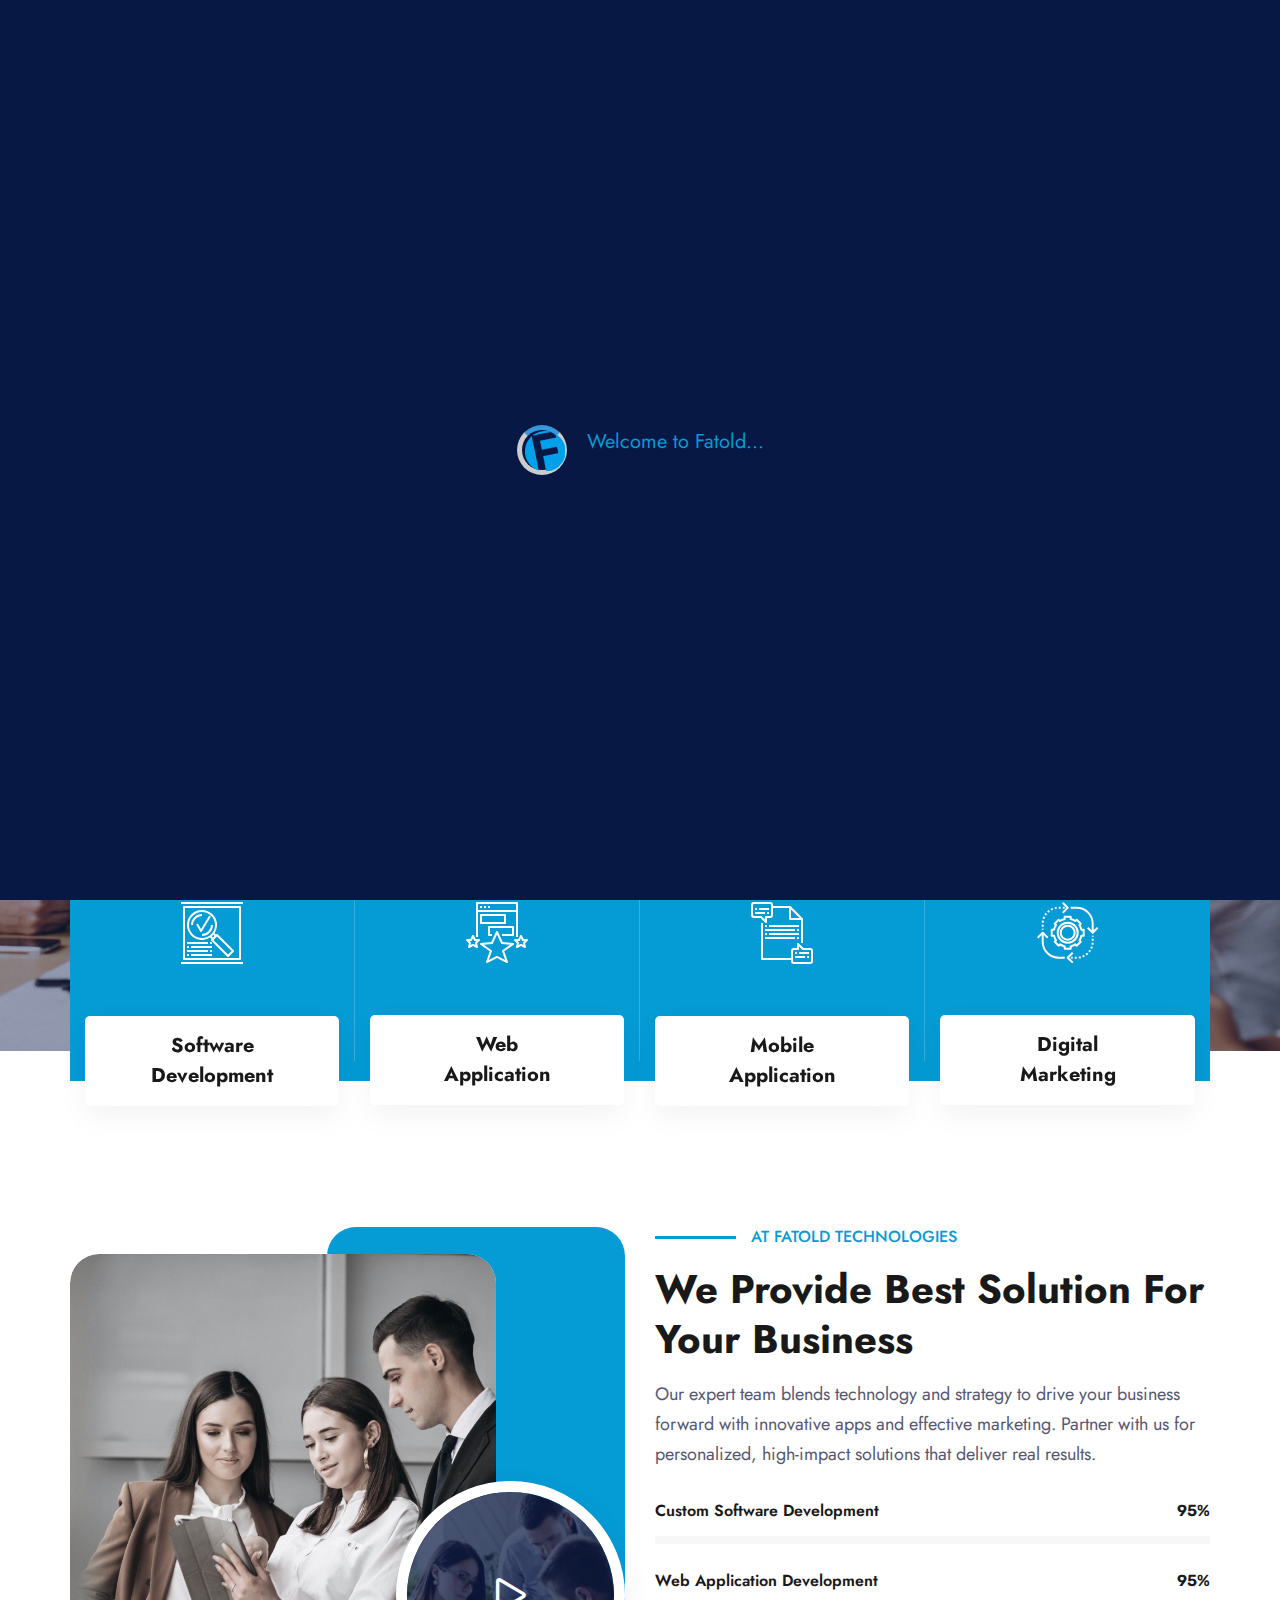
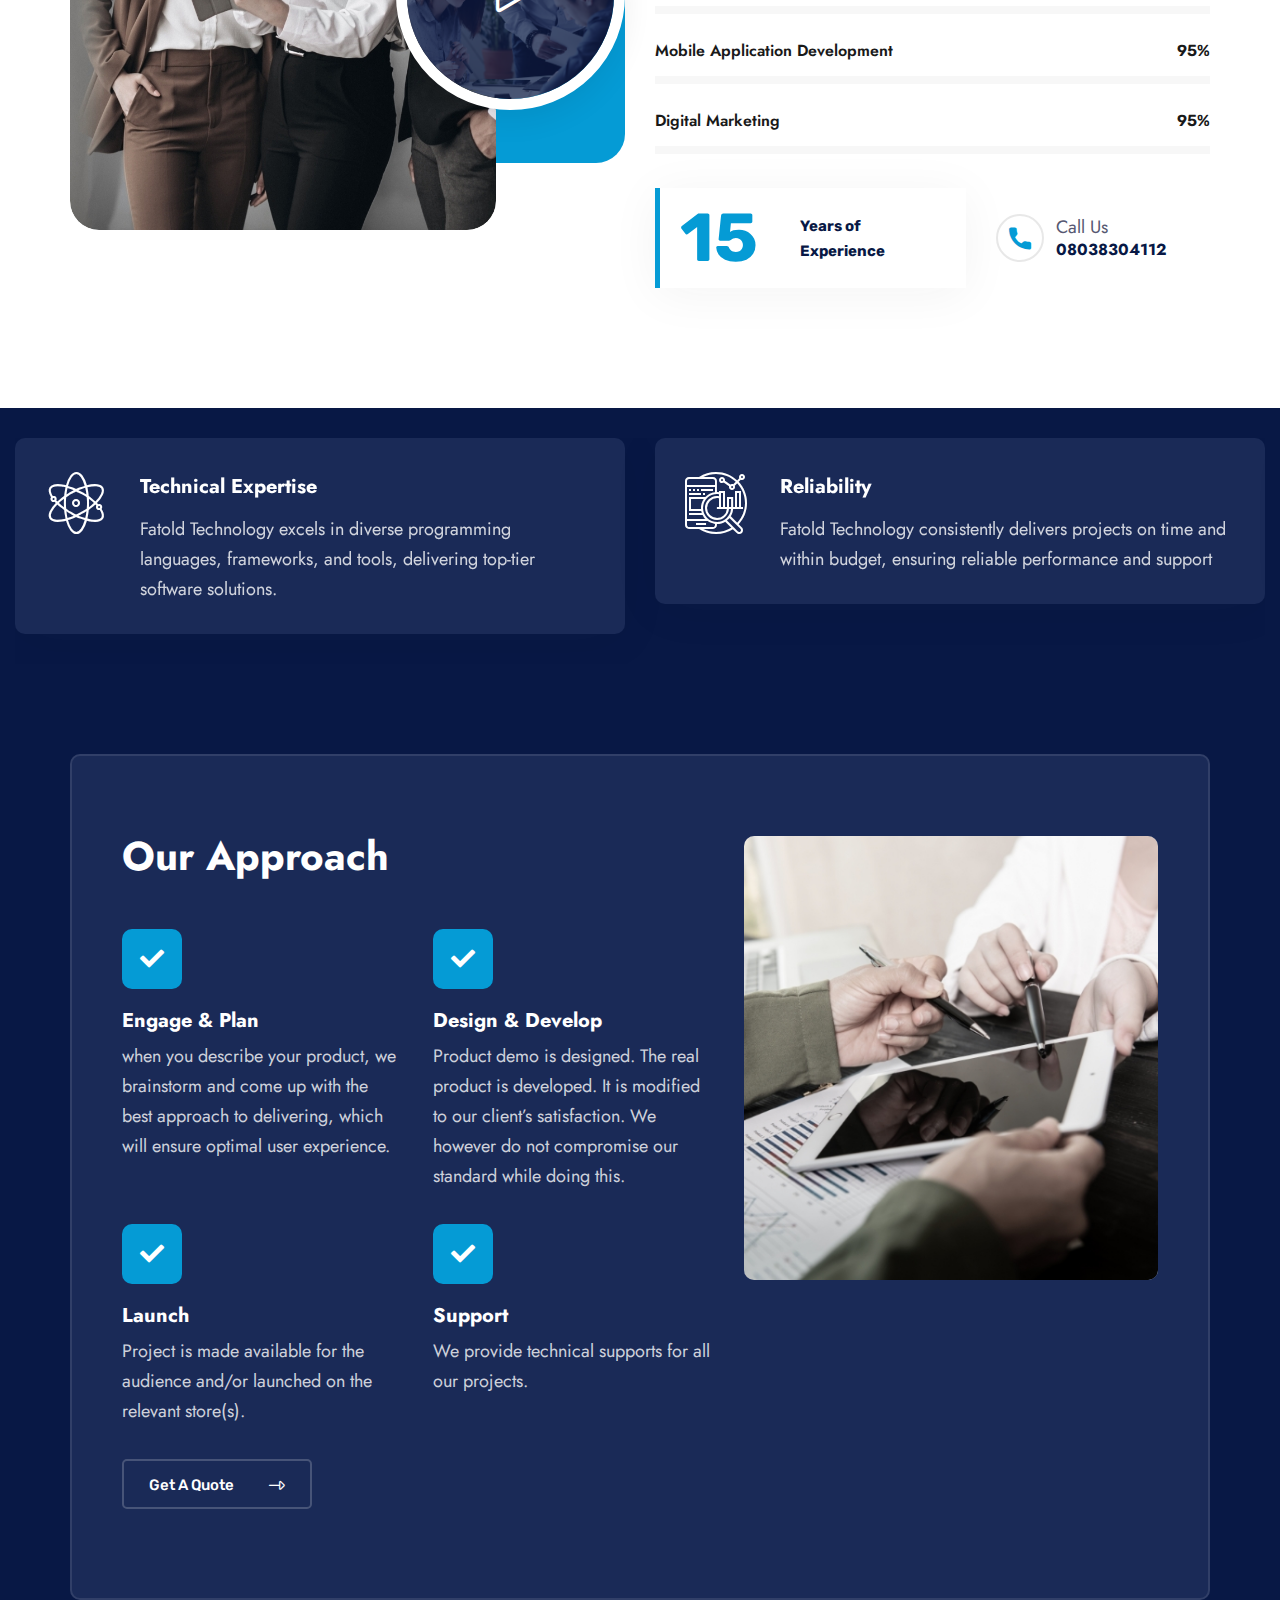
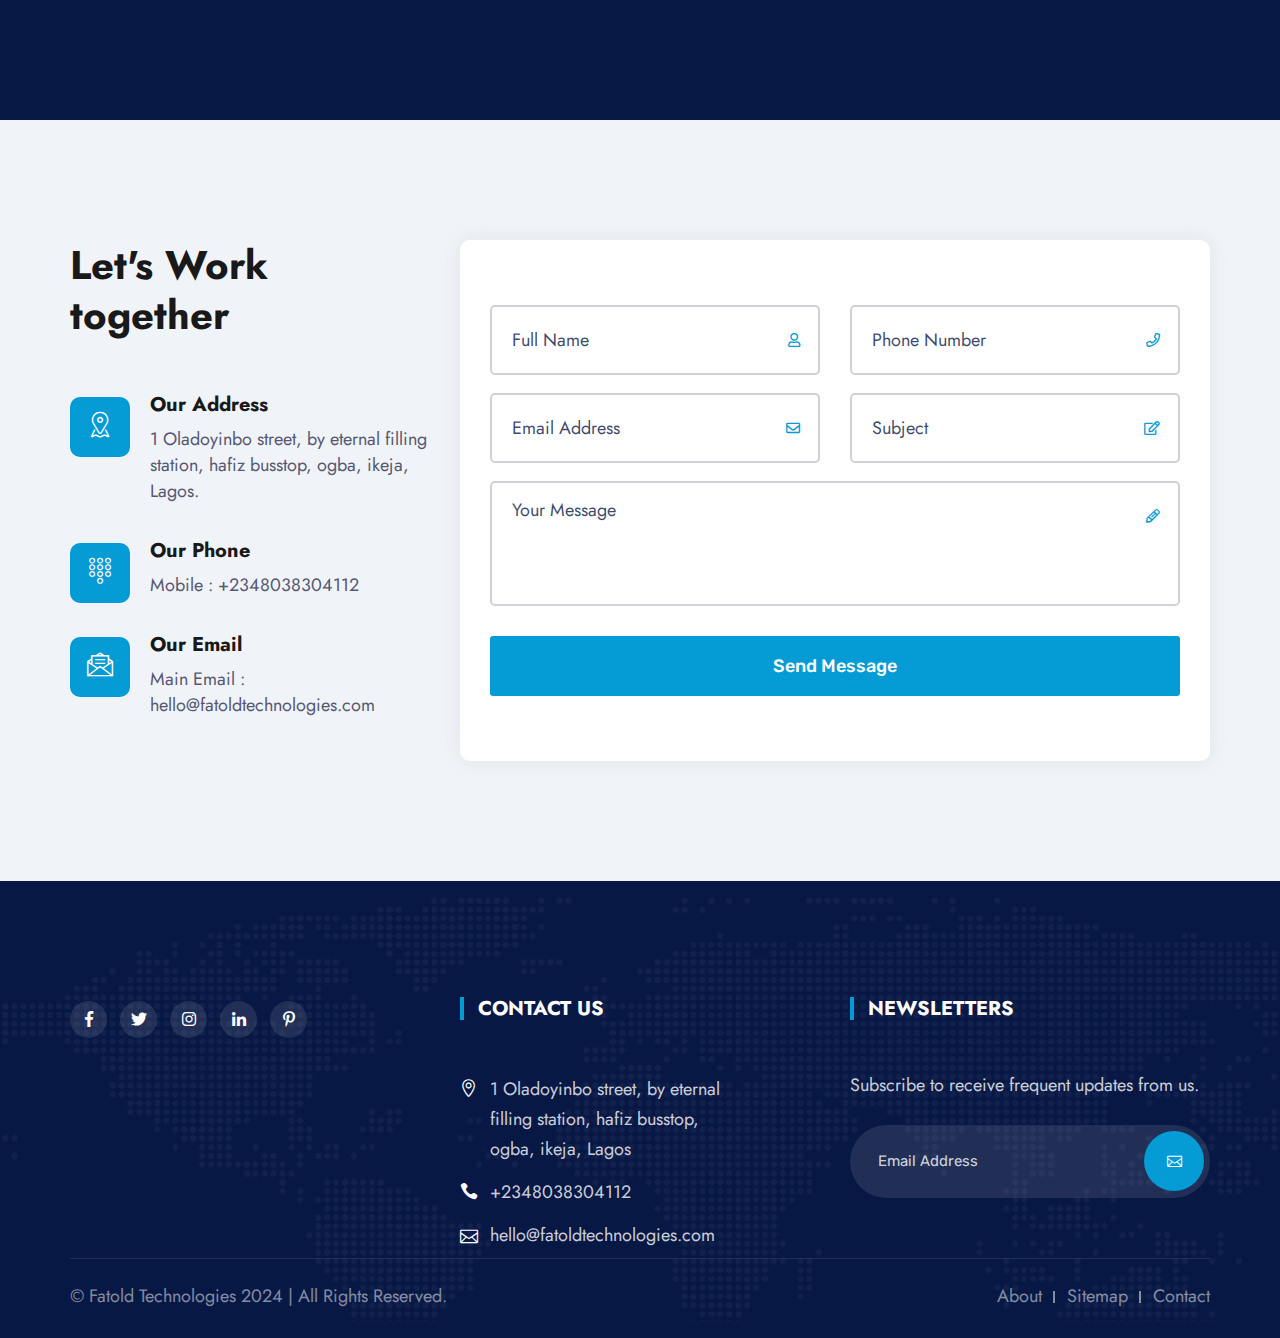
==== commit 97f9320b: "first commit" ====
--- a/index.html
+++ b/index.html
@@ -62,7 +62,7 @@
                     <div class="col-md-8">
                         <div class="topinfo">
                             <!-- <p><i class="icon_pin_alt"></i>2072 Pinnickinick Street, WA 98370</p> -->
-                            <p><i class="icon_mail_alt"></i><a href="mailto:info@website.com">hello@fatoldtechnologoes.com</a></p>
+                            <p><i class="icon_mail_alt"></i><a href="mailto:info@website.com">hello@fatoldtechnologies.com</a></p>
                         </div>
                     </div>
                     <div class="col-md-4">
@@ -164,7 +164,7 @@
                                 <i class="graptor-email"></i>
                             </div>
                             <h5>Write us</h5>
-                            <p><a href="mailto:contact@website.com">contact@website.com</a></p>
+                            <p><a href="mailto:contact@website.com">hello@fatoldtechnologies.com</a></p>
                         </div>
                         <div class="icon-box-3">
                             <div class="ib-icon">
@@ -874,7 +874,7 @@
                             </div>
                             <h5>Our Address</h5>
                             <p>
-                                PSD Building, 2 AlBahr St, Loskia sripur, jamukara.
+                                1 Oladoyinbo street, by eternal filling station, hafiz busstop, ogba, ikeja, Lagos.
                             </p>
                         </div>
                         <div class="icon-box-3">
@@ -883,8 +883,7 @@
                             </div>
                             <h5>Our Phone</h5>
                             <p>
-                                Telephone : 0029129102320
-                                Mobile : 000 2324 39493
+                                Mobile : +2348038304112
                             </p>
                         </div>
                         <div class="icon-box-3">
@@ -893,8 +892,7 @@
                             </div>
                             <h5>Our Email</h5>
                             <p>
-                                Main Email : name@website.com
-                                Inquiries : Info@orex.com
+                                Main Email : hello@fatoldtechnologies.com
                             </p>
                         </div>
                     </div>
@@ -975,14 +973,14 @@
                             </div>
                             <div class="fs-info">
                                 <i class="icon_mail_alt"></i>
-                                <p><a href="mailto:yourname@mail.com">Yourname@mail.com</a></p>
+                                <p><a href="mailto:yourname@mail.com">hello@fatoldtechnologies.com</a></p>
                             </div>
                         </aside>
                     </div>
                     <div class="col-xl-4 offset-xl-1 col-lg-4 col-md-12">
                         <aside class="widget widget_mc4wp_form_widget">
                             <h3 class="widget-title">Newsletters</h3>
-                            <p>Lorem ipsum dolor sit amet, consectetur adipiscing elit. Duis at est</p>
+                            <p>Subscribe to receive frequent updates from us.</p>
                             <form class="mc4wp-form" method="post">
                                 <input type="email" name="EMAIL" placeholder="Email Address" required="">
                                 <button type="submit"><i class="icon_mail_alt"></i></button>
